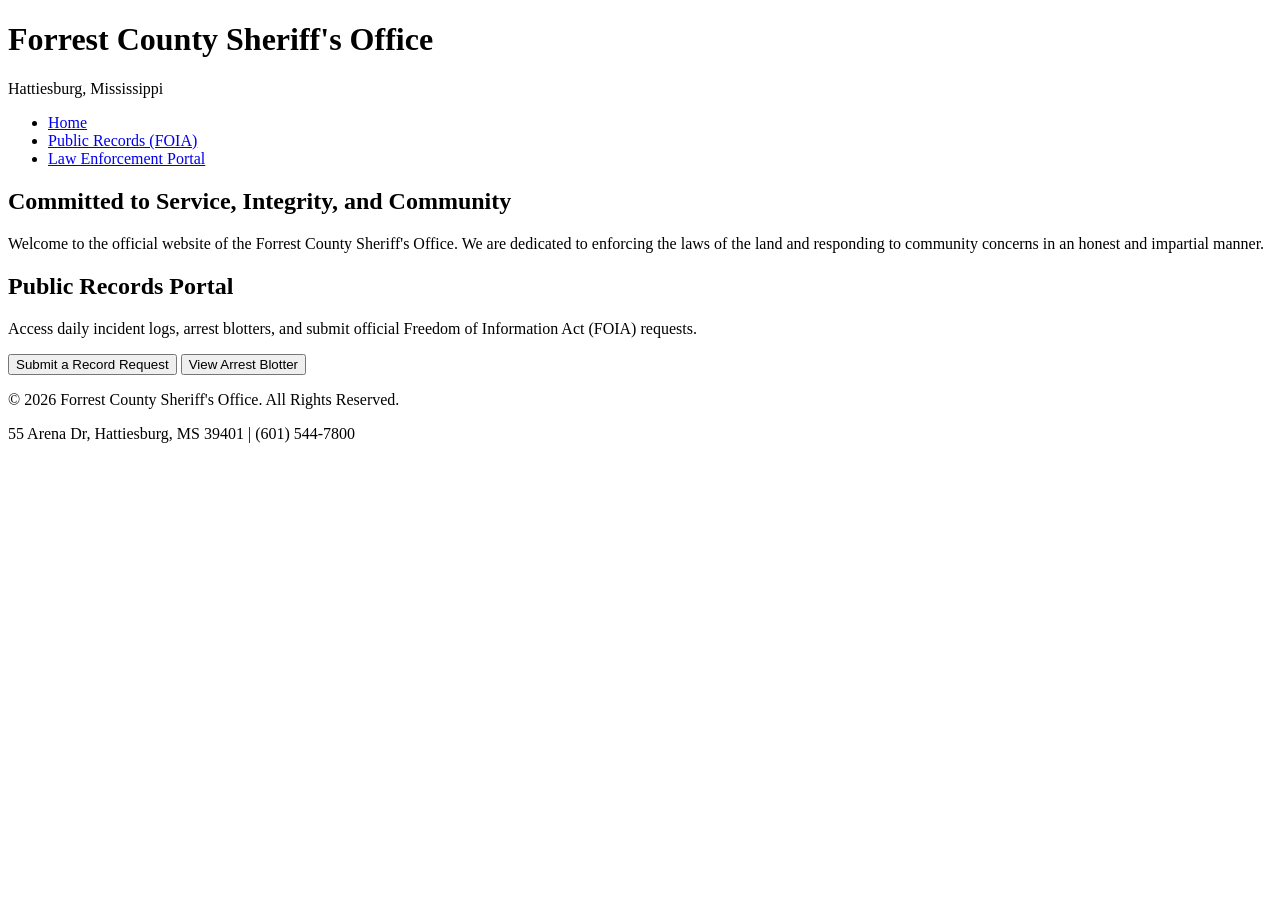
==== index.html @ bd7fcf0c "Rename index.html.txt to index.html" ====
<!DOCTYPE html>
<html lang="en">
<head>
    <meta charset="UTF-8">
    <meta name="viewport" content="width=device-width, initial-scale=1.0">
    <title>Forrest County Sheriff's Office</title>
    <link rel="stylesheet" href="styles.css">
</head>
<body>
    <header>
        <div class="container header-container">
            <div class="logo-area">
                <h1>Forrest County Sheriff's Office</h1>
                <p>Hattiesburg, Mississippi</p>
            </div>
            <nav>
                <ul>
                    <li><a href="#home">Home</a></li>
                    <li><a href="#public-records">Public Records (FOIA)</a></li>
                    <li><a href="/secure-login" class="btn-secure">Law Enforcement Portal</a></li>
                </ul>
            </nav>
        </div>
    </header>

    <section id="home" class="hero">
        <div class="container">
            <h2>Committed to Service, Integrity, and Community</h2>
            <p>Welcome to the official website of the Forrest County Sheriff's Office. We are dedicated to enforcing the laws of the land and responding to community concerns in an honest and impartial manner.</p>
        </div>
    </section>

    <section id="public-records" class="container bg-light">
        <h2>Public Records Portal</h2>
        <p>Access daily incident logs, arrest blotters, and submit official Freedom of Information Act (FOIA) requests.</p>
        <button class="btn-primary">Submit a Record Request</button>
        <button class="btn-secondary">View Arrest Blotter</button>
    </section>

    <footer>
        <div class="container">
            <p>&copy; 2026 Forrest County Sheriff's Office. All Rights Reserved.</p>
            <p>55 Arena Dr, Hattiesburg, MS 39401 | (601) 544-7800</p>
        </div>
    </footer>
</body>
</html>
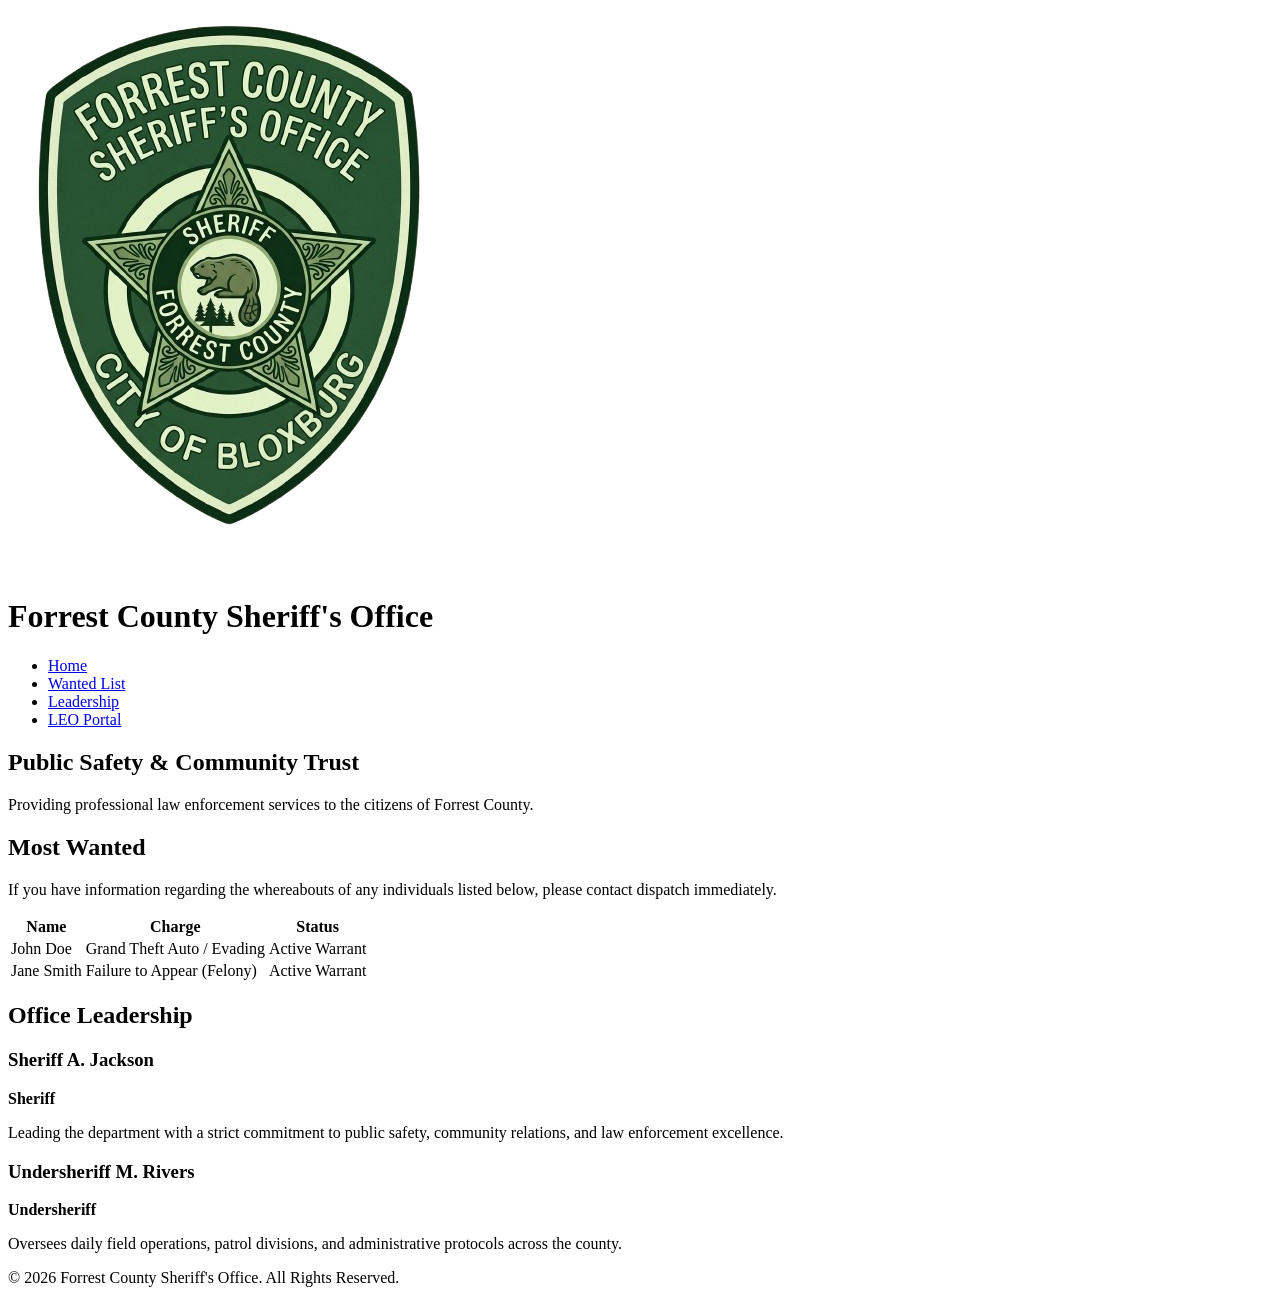
==== commit 1498c165: "Rename index.html.txt to index.html" ====
--- a/index.html
+++ b/index.html
@@ -4,20 +4,22 @@
     <meta charset="UTF-8">
     <meta name="viewport" content="width=device-width, initial-scale=1.0">
     <title>Forrest County Sheriff's Office</title>
-    <link rel="stylesheet" href="styles.css">
+    <link rel="stylesheet" href="main.css">
 </head>
 <body>
     <header>
         <div class="container header-container">
             <div class="logo-area">
+                <!-- Make sure your image file is named logo.png and uploaded to GitHub -->
+                <img src="logo.png" alt="FCSO Logo" class="site-logo">
                 <h1>Forrest County Sheriff's Office</h1>
-                <p>Hattiesburg, Mississippi</p>
             </div>
             <nav>
                 <ul>
                     <li><a href="#home">Home</a></li>
-                    <li><a href="#public-records">Public Records (FOIA)</a></li>
-                    <li><a href="/secure-login" class="btn-secure">Law Enforcement Portal</a></li>
+                    <li><a href="#wanted">Wanted List</a></li>
+                    <li><a href="#leadership">Leadership</a></li>
+                    <li><a href="login.html" class="btn-secure">LEO Portal</a></li>
                 </ul>
             </nav>
         </div>
@@ -25,22 +27,58 @@
 
     <section id="home" class="hero">
         <div class="container">
-            <h2>Committed to Service, Integrity, and Community</h2>
-            <p>Welcome to the official website of the Forrest County Sheriff's Office. We are dedicated to enforcing the laws of the land and responding to community concerns in an honest and impartial manner.</p>
+            <h2>Public Safety & Community Trust</h2>
+            <p>Providing professional law enforcement services to the citizens of Forrest County.</p>
         </div>
     </section>
 
-    <section id="public-records" class="container bg-light">
-        <h2>Public Records Portal</h2>
-        <p>Access daily incident logs, arrest blotters, and submit official Freedom of Information Act (FOIA) requests.</p>
-        <button class="btn-primary">Submit a Record Request</button>
-        <button class="btn-secondary">View Arrest Blotter</button>
+    <!-- WANTED LIST SECTION -->
+    <section id="wanted" class="container">
+        <h2>Most Wanted</h2>
+        <p>If you have information regarding the whereabouts of any individuals listed below, please contact dispatch immediately.</p>
+        <table class="wanted-table">
+            <thead>
+                <tr>
+                    <th>Name</th>
+                    <th>Charge</th>
+                    <th>Status</th>
+                </tr>
+            </thead>
+            <tbody>
+                <tr>
+                    <td>John Doe</td>
+                    <td>Grand Theft Auto / Evading</td>
+                    <td><span class="badge-active">Active Warrant</span></td>
+                </tr>
+                <tr>
+                    <td>Jane Smith</td>
+                    <td>Failure to Appear (Felony)</td>
+                    <td><span class="badge-active">Active Warrant</span></td>
+                </tr>
+            </tbody>
+        </table>
+    </section>
+
+    <!-- LEADERSHIP SECTION (Fictionalized) -->
+    <section id="leadership" class="container bg-light">
+        <h2>Office Leadership</h2>
+        <div class="grid-cards">
+            <div class="card">
+                <h3>Sheriff A. Jackson</h3>
+                <p><strong>Sheriff</strong></p>
+                <p>Leading the department with a strict commitment to public safety, community relations, and law enforcement excellence.</p>
+            </div>
+            <div class="card">
+                <h3>Undersheriff M. Rivers</h3>
+                <p><strong>Undersheriff</strong></p>
+                <p>Oversees daily field operations, patrol divisions, and administrative protocols across the county.</p>
+            </div>
+        </div>
     </section>
 
     <footer>
         <div class="container">
             <p>&copy; 2026 Forrest County Sheriff's Office. All Rights Reserved.</p>
-            <p>55 Arena Dr, Hattiesburg, MS 39401 | (601) 544-7800</p>
         </div>
     </footer>
 </body>
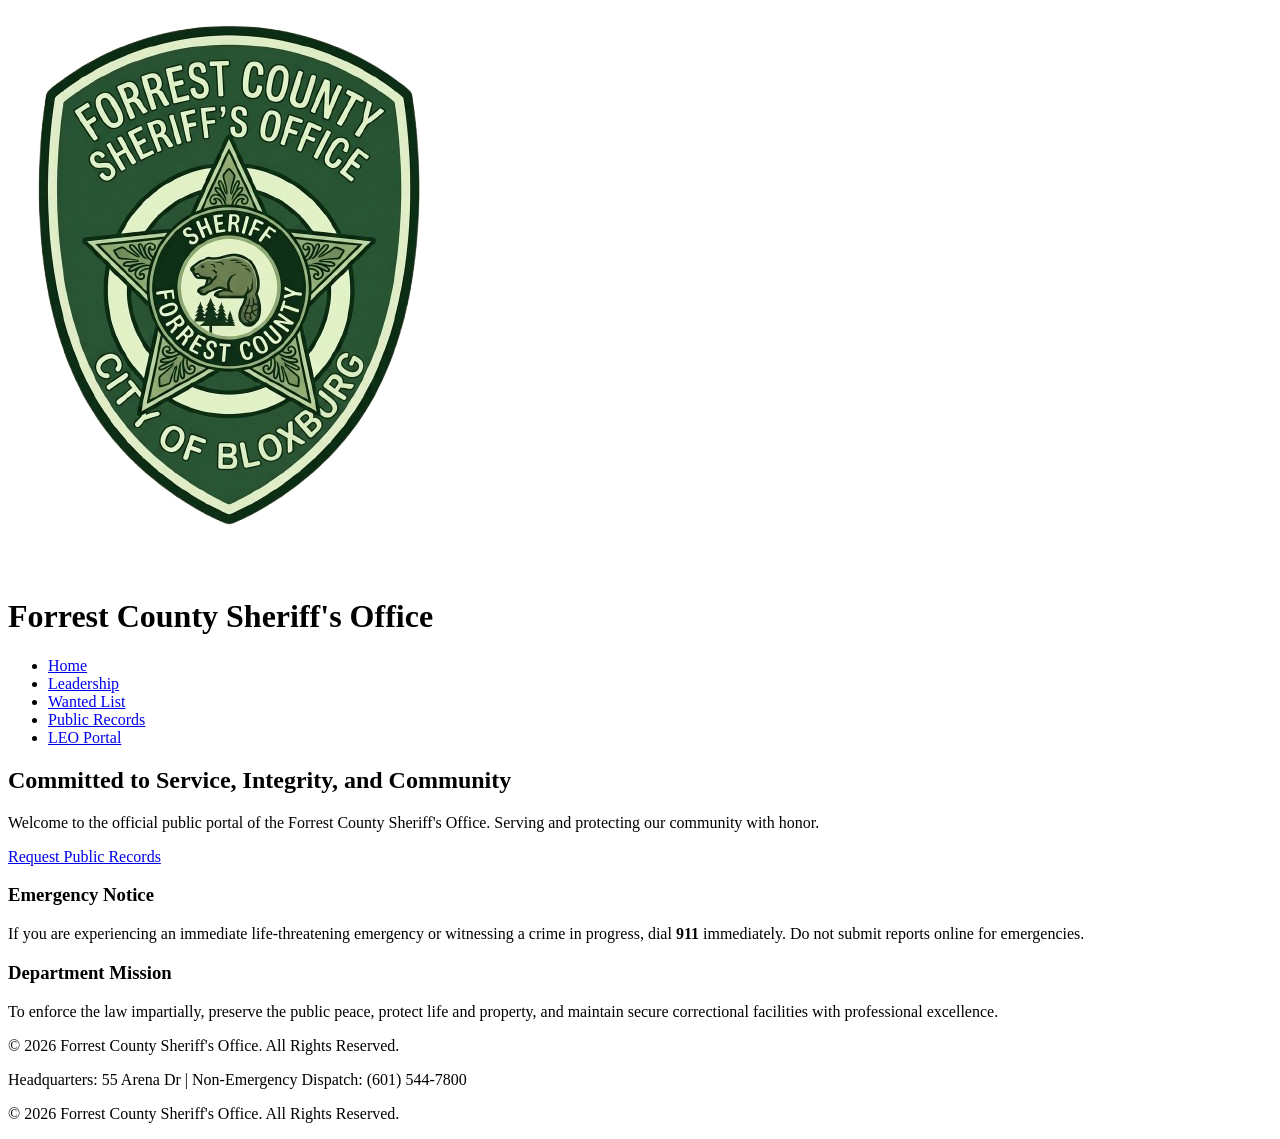
==== commit 39133727: "Update index.html" ====
--- a/index.html
+++ b/index.html
@@ -3,83 +3,57 @@
 <head>
     <meta charset="UTF-8">
     <meta name="viewport" content="width=device-width, initial-scale=1.0">
-    <title>Forrest County Sheriff's Office</title>
+    <title>Forrest County Sheriff's Office - Home</title>
     <link rel="stylesheet" href="main.css">
 </head>
 <body>
     <header>
         <div class="container header-container">
             <div class="logo-area">
-                <!-- Make sure your image file is named logo.png and uploaded to GitHub -->
                 <img src="logo.png" alt="FCSO Logo" class="site-logo">
                 <h1>Forrest County Sheriff's Office</h1>
             </div>
             <nav>
                 <ul>
-                    <li><a href="#home">Home</a></li>
-                    <li><a href="#wanted">Wanted List</a></li>
-                    <li><a href="#leadership">Leadership</a></li>
+                    <li><a href="index.html" class="active">Home</a></li>
+                    <li><a href="leadership.html">Leadership</a></li>
+                    <li><a href="wanted.html">Wanted List</a></li>
+                    <li><a href="records.html">Public Records</a></li>
                     <li><a href="login.html" class="btn-secure">LEO Portal</a></li>
                 </ul>
             </nav>
         </div>
     </header>
 
-    <section id="home" class="hero">
+    <section class="hero">
         <div class="container">
-            <h2>Public Safety & Community Trust</h2>
-            <p>Providing professional law enforcement services to the citizens of Forrest County.</p>
+            <h2>Committed to Service, Integrity, and Community</h2>
+            <p>Welcome to the official public portal of the Forrest County Sheriff's Office. Serving and protecting our community with honor.</p>
+            <a href="records.html" class="btn-hero">Request Public Records</a>
         </div>
     </section>
 
-    <!-- WANTED LIST SECTION -->
-    <section id="wanted" class="container">
-        <h2>Most Wanted</h2>
-        <p>If you have information regarding the whereabouts of any individuals listed below, please contact dispatch immediately.</p>
-        <table class="wanted-table">
-            <thead>
-                <tr>
-                    <th>Name</th>
-                    <th>Charge</th>
-                    <th>Status</th>
-                </tr>
-            </thead>
-            <tbody>
-                <tr>
-                    <td>John Doe</td>
-                    <td>Grand Theft Auto / Evading</td>
-                    <td><span class="badge-active">Active Warrant</span></td>
-                </tr>
-                <tr>
-                    <td>Jane Smith</td>
-                    <td>Failure to Appear (Felony)</td>
-                    <td><span class="badge-active">Active Warrant</span></td>
-                </tr>
-            </tbody>
-        </table>
-    </section>
-
-    <!-- LEADERSHIP SECTION (Fictionalized) -->
-    <section id="leadership" class="container bg-light">
-        <h2>Office Leadership</h2>
-        <div class="grid-cards">
-            <div class="card">
-                <h3>Sheriff A. Jackson</h3>
-                <p><strong>Sheriff</strong></p>
-                <p>Leading the department with a strict commitment to public safety, community relations, and law enforcement excellence.</p>
-            </div>
-            <div class="card">
-                <h3>Undersheriff M. Rivers</h3>
-                <p><strong>Undersheriff</strong></p>
-                <p>Oversees daily field operations, patrol divisions, and administrative protocols across the county.</p>
-            </div>
+    <section class="container info-grid">
+        <div class="info-box">
+            <h3>Emergency Notice</h3>
+            <p>If you are experiencing an immediate life-threatening emergency or witnessing a crime in progress, dial <strong>911</strong> immediately. Do not submit reports online for emergencies.</p>
+        </div>
+        <div class="info-box">
+            <h3>Department Mission</h3>
+            <p>To enforce the law impartially, preserve the public peace, protect life and property, and maintain secure correctional facilities with professional excellence.</p>
         </div>
     </section>
 
     <footer>
         <div class="container">
             <p>&copy; 2026 Forrest County Sheriff's Office. All Rights Reserved.</p>
+            <p>Headquarters: 55 Arena Dr | Non-Emergency Dispatch: (601) 544-7800</p>
         </div>
     </footer>
 </body>
 </html>
+            <p>&copy; 2026 Forrest County Sheriff's Office. All Rights Reserved.</p>
+        </div>
+    </footer>
+</body>
+</html>
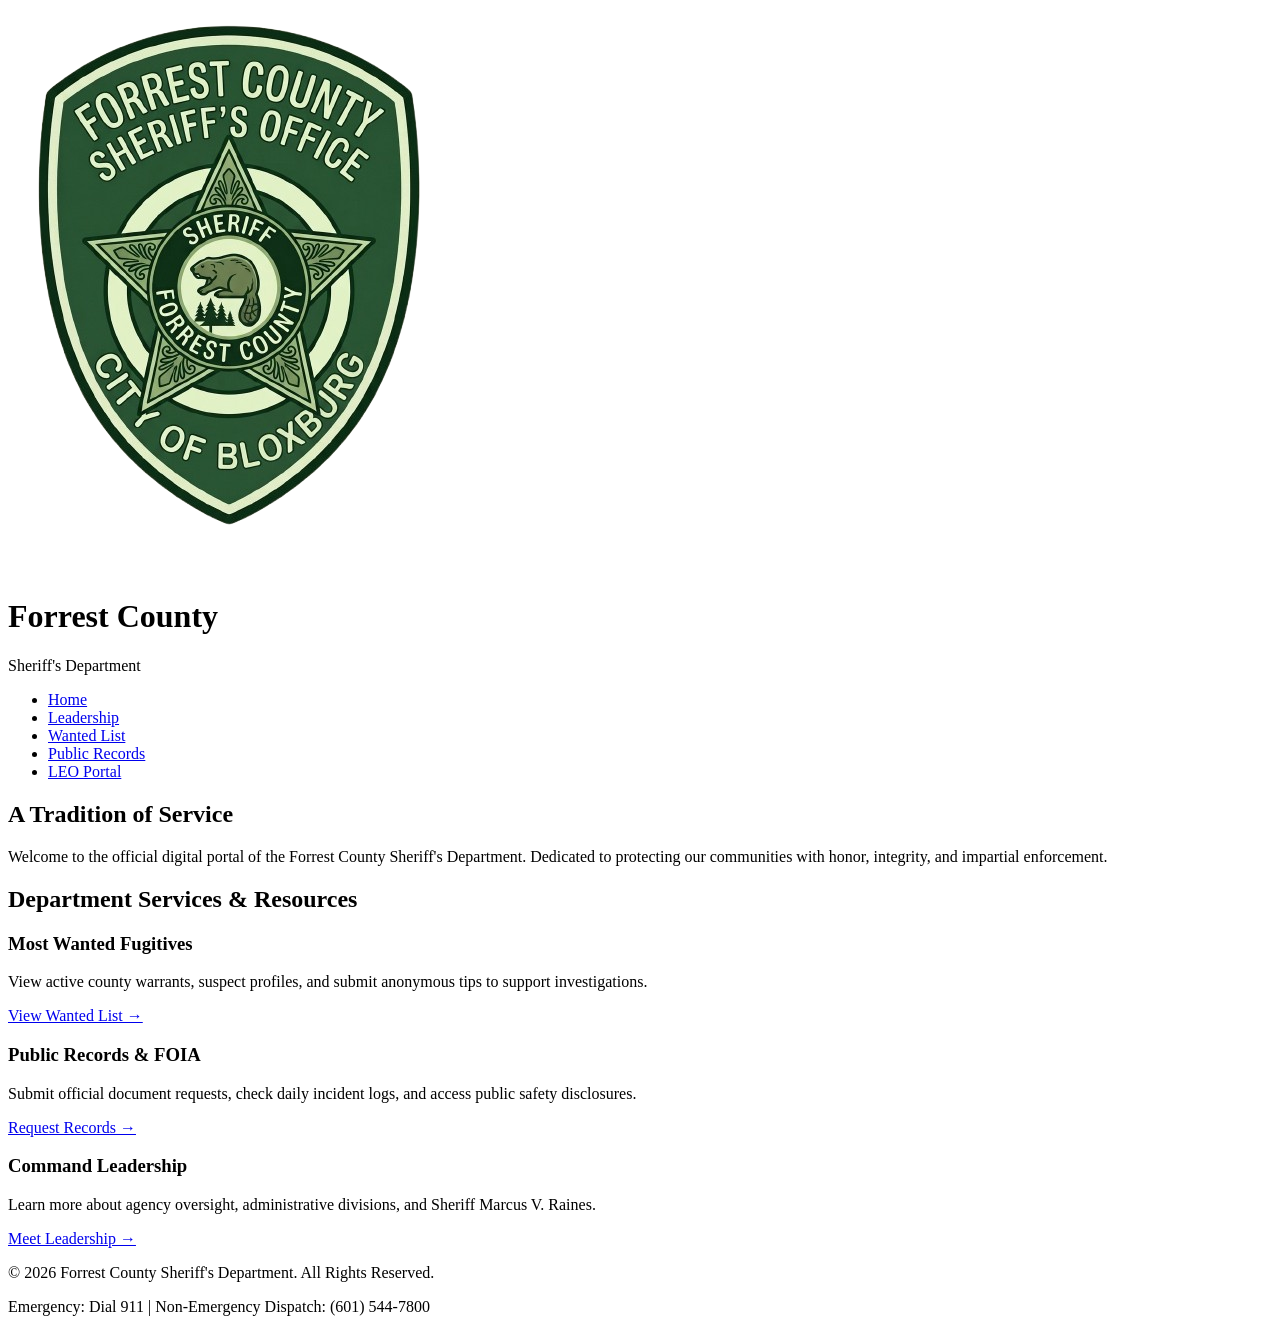
==== commit 8813012b: "Update index.html" ====
--- a/index.html
+++ b/index.html
@@ -3,15 +3,18 @@
 <head>
     <meta charset="UTF-8">
     <meta name="viewport" content="width=device-width, initial-scale=1.0">
-    <title>Forrest County Sheriff's Office - Home</title>
+    <title>Forrest County Sheriff's Department</title>
     <link rel="stylesheet" href="main.css">
 </head>
 <body>
     <header>
         <div class="container header-container">
             <div class="logo-area">
-                <img src="logo.png" alt="FCSO Logo" class="site-logo">
-                <h1>Forrest County Sheriff's Office</h1>
+                <img src="logo.png" alt="FCSO Badge" class="site-logo">
+                <div class="agency-titles">
+                    <h1>Forrest County</h1>
+                    <p>Sheriff's Department</p>
+                </div>
             </div>
             <nav>
                 <ul>
@@ -19,7 +22,7 @@
                     <li><a href="leadership.html">Leadership</a></li>
                     <li><a href="wanted.html">Wanted List</a></li>
                     <li><a href="records.html">Public Records</a></li>
-                    <li><a href="login.html" class="btn-secure">LEO Portal</a></li>
+                    <li><a href="login.html" class="btn-secure-nav">LEO Portal</a></li>
                 </ul>
             </nav>
         </div>
@@ -27,33 +30,38 @@
 
     <section class="hero">
         <div class="container">
-            <h2>Committed to Service, Integrity, and Community</h2>
-            <p>Welcome to the official public portal of the Forrest County Sheriff's Office. Serving and protecting our community with honor.</p>
-            <a href="records.html" class="btn-hero">Request Public Records</a>
+            <h2>A Tradition of Service</h2>
+            <p>Welcome to the official digital portal of the Forrest County Sheriff's Department. Dedicated to protecting our communities with honor, integrity, and impartial enforcement.</p>
         </div>
     </section>
 
-    <section class="container info-grid">
-        <div class="info-box">
-            <h3>Emergency Notice</h3>
-            <p>If you are experiencing an immediate life-threatening emergency or witnessing a crime in progress, dial <strong>911</strong> immediately. Do not submit reports online for emergencies.</p>
+    <div class="container page-content">
+        <h2 class="section-header">Department Services & Resources</h2>
+        
+        <div class="portal-grid">
+            <div class="portal-card">
+                <h3>Most Wanted Fugitives</h3>
+                <p>View active county warrants, suspect profiles, and submit anonymous tips to support investigations.</p>
+                <a href="wanted.html" class="card-link">View Wanted List &rarr;</a>
+            </div>
+            <div class="portal-card">
+                <h3>Public Records & FOIA</h3>
+                <p>Submit official document requests, check daily incident logs, and access public safety disclosures.</p>
+                <a href="records.html" class="card-link">Request Records &rarr;</a>
+            </div>
+            <div class="portal-card">
+                <h3>Command Leadership</h3>
+                <p>Learn more about agency oversight, administrative divisions, and Sheriff Marcus V. Raines.</p>
+                <a href="leadership.html" class="card-link">Meet Leadership &rarr;</a>
+            </div>
         </div>
-        <div class="info-box">
-            <h3>Department Mission</h3>
-            <p>To enforce the law impartially, preserve the public peace, protect life and property, and maintain secure correctional facilities with professional excellence.</p>
-        </div>
-    </section>
+    </div>
 
     <footer>
         <div class="container">
-            <p>&copy; 2026 Forrest County Sheriff's Office. All Rights Reserved.</p>
-            <p>Headquarters: 55 Arena Dr | Non-Emergency Dispatch: (601) 544-7800</p>
+            <p>&copy; 2026 Forrest County Sheriff's Department. All Rights Reserved.</p>
+            <p>Emergency: Dial 911 | Non-Emergency Dispatch: (601) 544-7800</p>
         </div>
     </footer>
 </body>
 </html>
-            <p>&copy; 2026 Forrest County Sheriff's Office. All Rights Reserved.</p>
-        </div>
-    </footer>
-</body>
-</html>
